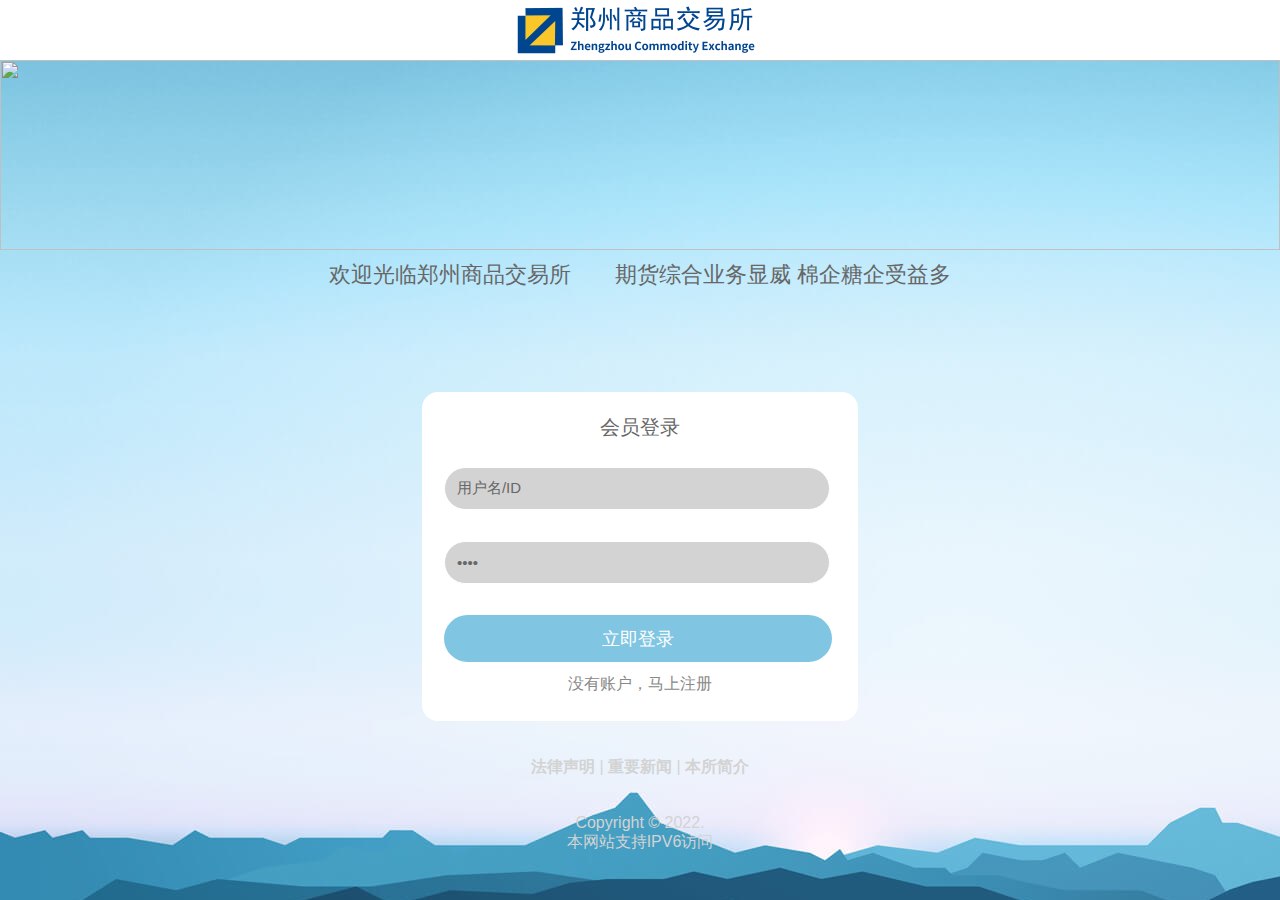
==== index.html @ b956cedf "Add files via upload" ====
<!DOCTYPE html>
<html>
<head>
	<title>欢迎登录郑州商品交易所</title>
		<meta charset="utf-8">
		<link href="css/style.css" rel='stylesheet' type='text/css' />
		<meta name="viewport" content="width=device-width, initial-scale=1">
		<script type="application/x-javascript"> addEventListener("load", function() { setTimeout(hideURLbar, 0); }, false); function hideURLbar(){ window.scrollTo(0,1); } </script>
		<style type="text/css">
			* {
				margin:0;
				padding:0;
				}
				.box {
					width: 100%;
					margin: 0 auto;
					border: 0px solid #ff6700;
					overflow: hidden;
					}
				.animate {
					padding-left: px;
					font-size: 22px;
					color: #676767;
					display: inlink-block;
					white-space: nowrap;
					animation: 10s wordsLoop linear infinite normal;
					}
				@keyframes wordsLoop {
					0% {
						transform: translateX(100%);
						-webkit-transform: translateX(100%);
						}
					100% {
						transform: translateX(-150%);
						-webkit-transform: translateX(-150%);
						}
					}
				@-webkit-keyframes wordsLoop {
					0% {
						transform: translateX(100%);
						-webkit-transform: translateX(100%);
						}
					100% {
						transform: translateX(-150%);
						-webkit-transform: translateX(-150%);
						}
					}
		</style>
</head>
<body background= "image/background1.jpg">
<div id="mobileheader" class="hidden-lg hidden-md"><a href="#mobilmenu"></a><img alt="" width="260" height="60" src="image/logo.png"></div>
<div id="mobileheader1" class="hidden-lg hidden-md"><a href="#mobilmenu1"></a><img alt="" width="100%" height="190" src="image/gd4.png"></div>
	 <!-----start-main---->
	 <div class="main">
	    <div class= "box">
			<p class= "animate">欢迎光临郑州商品交易所&emsp;&emsp;期货综合业务显威 棉企糖企受益多</p>
						</div>
		<div class="login-form">
			<h1>会员登录</h1>
				<form>
						<input type="text" class="text" value="用户名/ID" onfocus="this.value = '';" onblur="if (this.value == '') {this.value = '用户名/ID';}" >
						<input type="password" value="登录密码" onfocus="this.value = '';" onblur="if (this.value == '') {this.value = '登录密码';}">
						<div class="submit">
							<input type="submit" onclick="myFunction()" value="立即登录" >
					</div>	
					<p><a href="#">没有账户，马上注册</a></p>
				</form>
			</div>
			<div class="copy-right-top">
			</p> &nbsp </p>
			<p>&nbsp</p>
			<p><a href="flsm.html">法律声明</a> | <a href="zyxw.html">重要新闻</a> | <a href="bsjj.html">本所简介</a></p>
			</div>
			
			<div class="copy-right">
						<p> &nbsp </p>
						<p> &nbsp </p>
						<p>Copyright &copy; 2022.</p>
						<p>本网站支持IPV6访问<script type="text/javascript">var cnzz_protocol = (("https:" == document.location.protocol) ? " https://" : " http://");document.write(unescape("%3Cspan id='cnzz_stat_icon_1264458526'%3E%3C/span%3E%3Cscript src='" + cnzz_protocol + "s19.cnzz.com/z_stat.php%3Fid%3D1264458526%26show%3Dpic' type='text/javascript'%3E%3C/script%3E"));</script><span id="cnzz_stat_icon_1264458526"></span></p>
					</div>
			<!--//End-login-form-->
		</div>
			 <!-----//end-main---->
		 		
</body>
</html>
---- css/style.css ----
/* reset */
html,body,div,span,applet,object,iframe,h1,h2,h3,h4,h5,h6,p,blockquote,pre,a,abbr,acronym,address,big,cite,code,del,dfn,em,img,ins,kbd,q,s,samp,small,strike,strong,sub,sup,tt,var,b,u,i,dl,dt,dd,ol,nav ul,nav li,fieldset,form,label,legend,table,caption,tbody,tfoot,thead,tr,th,td,article,aside,canvas,details,embed,figure,figcaption,footer,header,hgroup,menu,nav,output,ruby,section,summary,time,mark,audio,video{margin:0;padding:0;border:0;font-size:100%;font:inherit;vertical-align:baseline;}
article, aside, details, figcaption, figure,footer, header, hgroup, menu, nav, section {display: block;}
ol,ul{list-style:none;margin:0px;padding:0px;}
blockquote,q{quotes:none;}
blockquote:before,blockquote:after,q:before,q:after{content:'';content:none;}
table{border-collapse:collapse;border-spacing:0;}
/* start editing from here */
a{text-decoration:none;}
.txt-rt{text-align:right;}/* text align right */
.txt-lt{text-align:left;}/* text align left */
.txt-center{text-align:center;}/* text align center */
.float-rt{float:right;}/* float right */
.float-lt{float:left;}/* float left */
.clear{clear:both;}/* clear float */
.pos-relative{position:relative;}/* Position Relative */
.pos-absolute{position:absolute;}/* Position Absolute */
.vertical-base{	vertical-align:baseline;}/* vertical align baseline */
.vertical-top{	vertical-align:top;}/* vertical align top */
nav.vertical ul li{	display:block;}/* vertical menu */
nav.horizontal ul li{	display: inline-block;}/* horizontal menu */
img{max-width:100%;}
/*end reset*/
/****-----start-body----****/
body{
	background-size：100%,100%;
	}
/*{
	-webkit-filter:blur(15px);
	-moz-filter:blur(15px);
	-o-filter:blur(15px);
	-ms-filter:blur(15px);
	filter:blur(15px);

}*/
/*图片不模糊*/
img {    
image-rendering: -moz-crisp-edges; /* Firefox */     
image-rendering: -o-crisp-edges; /* Opera */      
image-rendering: -webkit-optimize-contrast; /*Webkit (non-standard naming) */ image-rendering: crisp-edges; \
-ms-interpolation-mode: nearest-neighbor; /* IE (non-standard property) */
}

#mobileheader {
  background:#ffffff;
  font-size: 40px;
  font-weight: bold;
  color: #fdfdfd;
  text-align: center;
  height: 60px;
  padding: 0 50px;
  line-height: 50px;
  border-bottom: #dbdbdb solid 0px;
  position: relative;
}
#mobileheader1 {
  font-size: 40px;
  font-weight: bold;
  color: #fdfdfd;
  text-align: center;
  height: 200px;
  padding: 0px;
  line-height: 50px;
  border-bottom: #dbdbdb solid 0px;
  position: relative;
}
.login-form {
	background:#fff;
	width: 26%;
	margin:4% auto 4% auto;
 	position: relative;
 	-webkit-border-radius: 1em;
	-o-border-radius: 1em;
	-moz-border-radius: 1em;
 	
}

.main{
	position:relative;
}
.main h1{
	font-size:20px;
	color:#676767;
	font-family: 'Open Sans', sans-serif;
	font-weight:400;
	padding-top: 19%;
	text-align: center;
}
.main form {
	width: 90%;
	margin: 0 auto;
	padding: 6% 0 6% 0;
}
.main p {
text-align: center;
}
.main form p a {
	color: #888;
	font-family: 'Open Sans', sans-serif;
}
form p a:hover {
	color:#21A957;
}
 input[type="text"], input[type="password"]{
	text-align:left;
	position: relative;
	width:92%;
	padding:3%;
	background:#D3D3D3;
	margin-bottom: 8%;
	font-family: 'Open Sans', sans-serif;
	color: #676767;
	font-weight:400;
	font-size: 15px;
	outline: none;
	border: none;
	border-radius:55px;
	border:1px solid #fff;
	-webkit-appearance:none;
}
 input[type="text"]:hover, input[type="password"]:hover{
 	border:1px solid #949494;
	transition:0.5s;
	-webkit-transition:0.5s;
	-moz-transition:0.5s;
	-o-transition:0.5s;
	-ms-transition:0.5s;
 	
 }
input[type="submit"]{
	width: 99%;
	padding: 3%;
	margin-bottom:3%;
	background: #80c5e2;
	font-family: 'Open Sans', sans-serif;
	color:#ffffff ;
	box-shadow: inset 0px 0px 0px #666464;
	-webkit-text-shadow: 0px 0px 0px #000;
	-moz-text-shadow: 0px 0px 0px #000;
	-o-text-shadow: 0px 0px 0px #000;
	-ms-text-shadow: 0px 0px 0px #000;
	font-size: 18px;
	outline: none;
	border: none;
	cursor: pointer;
	font-weight:500;
	border-radius: 55px;
	transition: 0s;
	-webkit-appearance:none;
	-webkit-transition: 0s;
	-moz-transition: 0s;
	-o-transition: 0s;
	-ms-transition: 0s;
}
input[type="submit"]:hover{
	background:#004590;
	color:#fff;
}
/****************/
.copy-right {
	position: sticky;	
}
.copy-right-top  p {
	color:#d3d3d3;
	font-size: 1em;
	font-family: 'Open Sans', sans-serif;	
	font-weight: 80;
}
.copy-right-top  p a {
	color: #d3d3d3;
	font-size: 1em;
	font-family: 'Open Sans', sans-serif;	
	font-weight: 600;
}

.copy-right p {
	color: #d3d3d3;
	font-size: 1em;
	font-family: 'Open Sans', sans-serif;	
	font-weight: 200;
	bottom:0;
}
/*-----start-responsive-design------*/
@media (max-width:1440px){
	.login-form {
	width:30%;
	margin: 8% auto 8% auto;
	}
	.main h1 {
	padding-top: 5%;
	}
	.copy-right {
	bottom: -26%;
	}
}
@media (max-width:1366px){
	.login-form {
	width: 32%;
	margin: 8% auto 8% auto;
	}
}
@media (max-width:1280px){
	.login-form  {
		margin:8% auto 0;
		width:34%;
	
	}
	.copy-right {
	left: 41%;
	bottom:-18%;
	}
}
@media (max-width:1024px){
.login-form  {
		margin:8% auto 0;
		width:45%;
	
	}
	.copy-right {
	left: 41%;
	bottom:-18%;
	}
}
@media (max-width:768px){
	.login-form  {
		margin: 8% auto 0;
		width: 59%;
	}
	.copy-right {
	left:38%;
	bottom:-14%;
	}
}
@media (max-width:640px){                                  
	.login-form {
	margin: 8% auto 0;
	width: 63%;
	}
	.copy-right {
	left:36%;
	bottom:-18%;
	}
}
@media (max-width:480px){                                  
	.login-form {
	margin: 8% auto 0;
	width: 74%;
	
	}
	.copy-right {
	left:30%;
	bottom:-17%;
	}
	.main h1 {
	font-size: 32px;
	}
	.head {
	top: -15%;
	left: 34%;
	}
	input[type="text"], input[type="password"], input[type="submit"] {
	font-weight: 600;
	margin-bottom: 6%;
	}
@media (max-width:320px){                                  
	.login-form  {
		margin:8% auto 0;
		width: 85%;

	}
	.main h1 {
	padding-top: 20%;
	font-size: 20px;
	}
	.head {
	top: -15%;
	left: 36%;
	}
	input[type="text"], input[type="password"],input[type="submit"] {
	font-weight:600;
	font-size: 15px;
	}
	.main form p a {
	font-size: 18px;
	}
	input[type="submit"] {
	padding: 5%;
	}
		
}
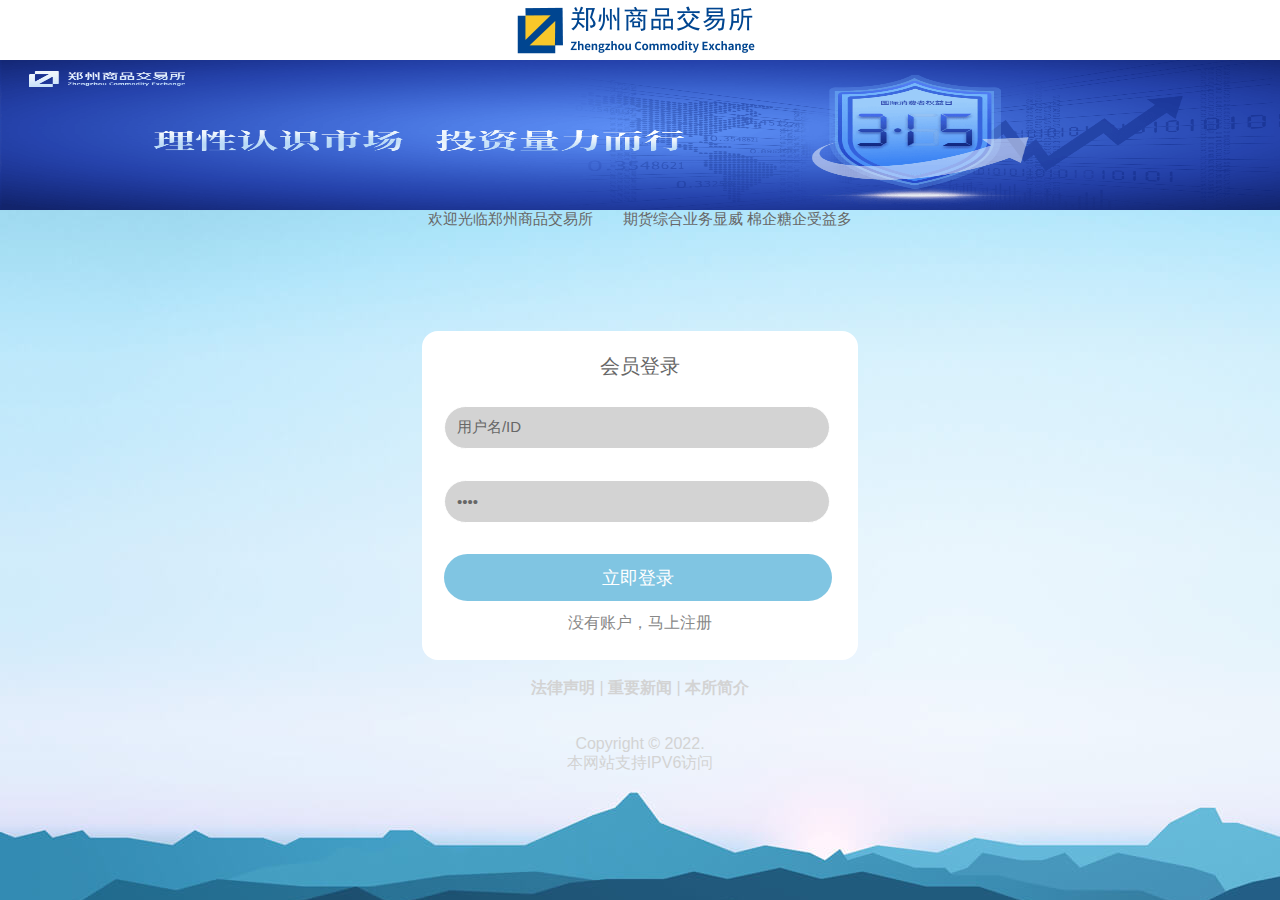
==== commit 67ba3064: "Add files via upload" ====
--- a/index.html
+++ b/index.html
@@ -18,8 +18,8 @@
 					overflow: hidden;
 					}
 				.animate {
-					padding-left: px;
-					font-size: 22px;
+					padding-left: 0px;
+					font-size: 15px;
 					color: #676767;
 					display: inlink-block;
 					white-space: nowrap;
@@ -49,7 +49,7 @@
 </head>
 <body background= "image/background1.jpg">
 <div id="mobileheader" class="hidden-lg hidden-md"><a href="#mobilmenu"></a><img alt="" width="260" height="60" src="image/logo.png"></div>
-<div id="mobileheader1" class="hidden-lg hidden-md"><a href="#mobilmenu1"></a><img alt="" width="100%" height="190" src="image/gd4.png"></div>
+<div id="mobileheader1" class="hidden-lg hidden-md"><a href="#mobilmenu1"></a><img alt="" width="100%" height="150" src="image/gd4.png"></div>
 	 <!-----start-main---->
 	 <div class="main">
 	    <div class= "box">
@@ -67,8 +67,7 @@
 				</form>
 			</div>
 			<div class="copy-right-top">
-			</p> &nbsp </p>
-			<p>&nbsp</p>
+			<p> &nbsp </p>
 			<p><a href="flsm.html">法律声明</a> | <a href="zyxw.html">重要新闻</a> | <a href="bsjj.html">本所简介</a></p>
 			</div>
 			
--- a/css/style.css
+++ b/css/style.css
@@ -59,7 +59,7 @@
   font-weight: bold;
   color: #fdfdfd;
   text-align: center;
-  height: 200px;
+  height: 150px;
   padding: 0px;
   line-height: 50px;
   border-bottom: #dbdbdb solid 0px;
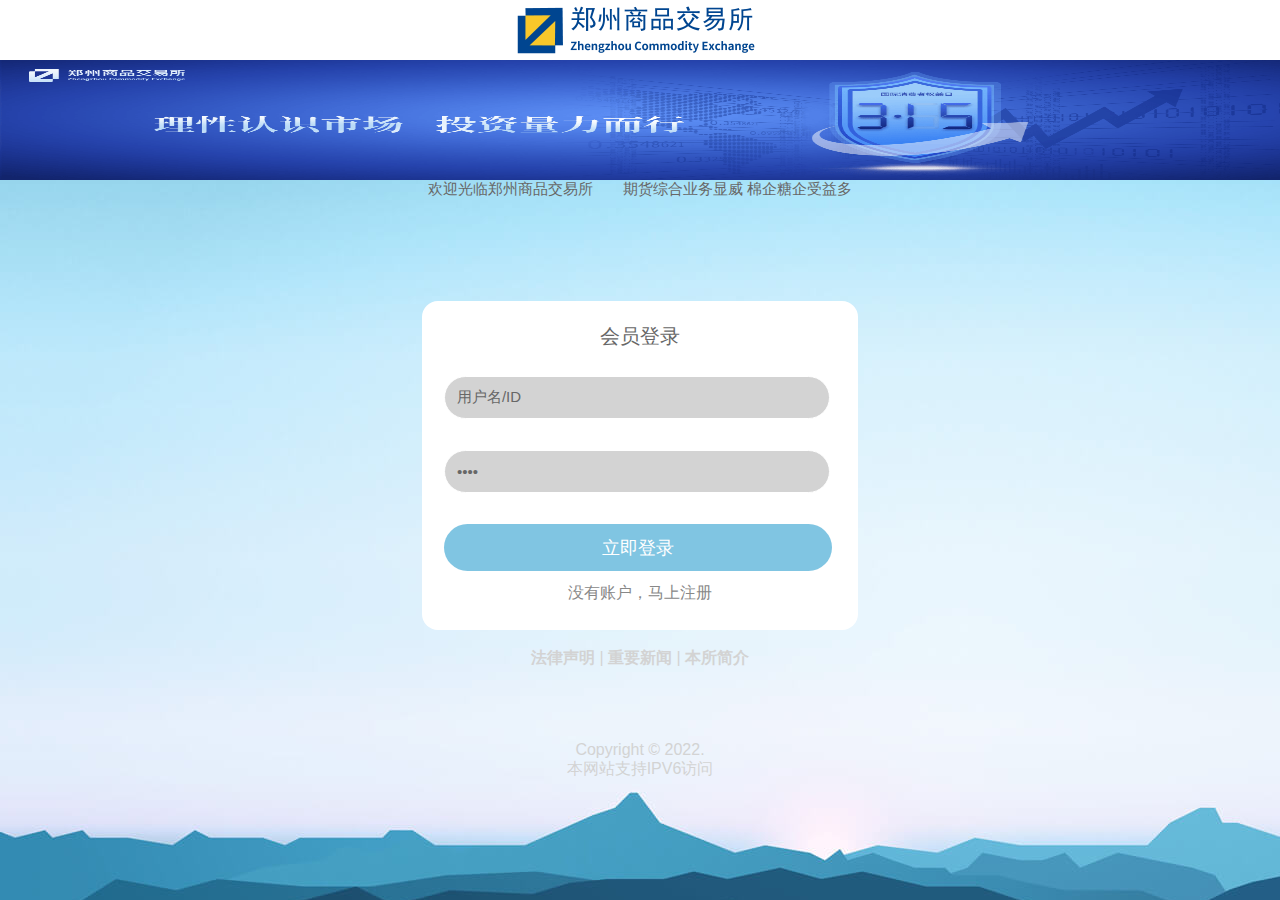
==== commit 581c6bea: "Add files via upload" ====
--- a/index.html
+++ b/index.html
@@ -49,7 +49,7 @@
 </head>
 <body background= "image/background1.jpg">
 <div id="mobileheader" class="hidden-lg hidden-md"><a href="#mobilmenu"></a><img alt="" width="260" height="60" src="image/logo.png"></div>
-<div id="mobileheader1" class="hidden-lg hidden-md"><a href="#mobilmenu1"></a><img alt="" width="100%" height="150" src="image/gd4.png"></div>
+<div id="mobileheader1" class="hidden-lg hidden-md"><a href="#mobilmenu1"></a><img alt="" width="100%" height="120" src="image/gd4.png"></div>
 	 <!-----start-main---->
 	 <div class="main">
 	    <div class= "box">
@@ -74,6 +74,8 @@
 			<div class="copy-right">
 						<p> &nbsp </p>
 						<p> &nbsp </p>
+						<p> &nbsp </p>
+						<p> &nbsp </p>
 						<p>Copyright &copy; 2022.</p>
 						<p>本网站支持IPV6访问<script type="text/javascript">var cnzz_protocol = (("https:" == document.location.protocol) ? " https://" : " http://");document.write(unescape("%3Cspan id='cnzz_stat_icon_1264458526'%3E%3C/span%3E%3Cscript src='" + cnzz_protocol + "s19.cnzz.com/z_stat.php%3Fid%3D1264458526%26show%3Dpic' type='text/javascript'%3E%3C/script%3E"));</script><span id="cnzz_stat_icon_1264458526"></span></p>
 					</div>
--- a/css/style.css
+++ b/css/style.css
@@ -59,7 +59,7 @@
   font-weight: bold;
   color: #fdfdfd;
   text-align: center;
-  height: 150px;
+  height: 120px;
   padding: 0px;
   line-height: 50px;
   border-bottom: #dbdbdb solid 0px;
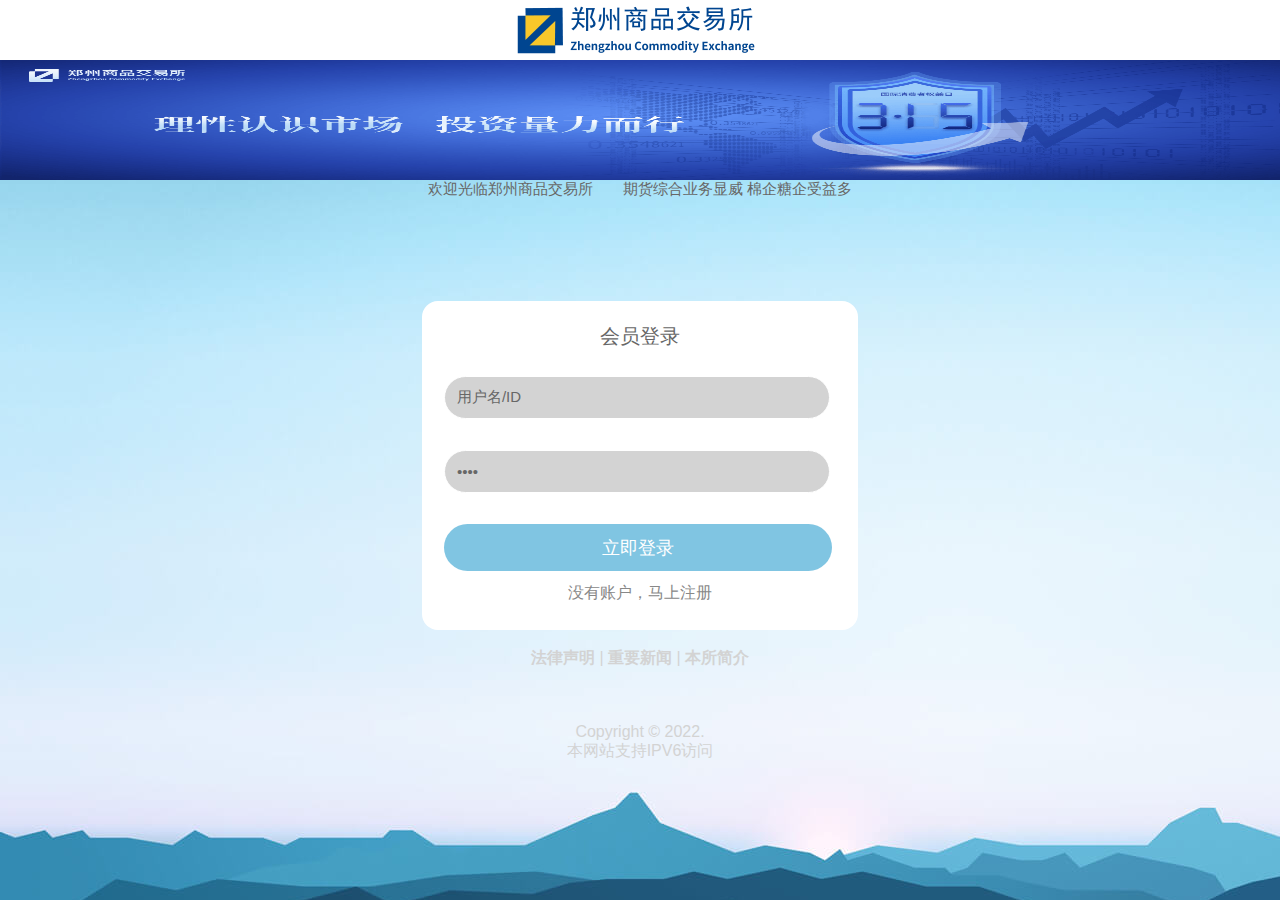
==== commit 7edac279: "Update index.html" ====
--- a/index.html
+++ b/index.html
@@ -75,7 +75,6 @@
 						<p> &nbsp </p>
 						<p> &nbsp </p>
 						<p> &nbsp </p>
-						<p> &nbsp </p>
 						<p>Copyright &copy; 2022.</p>
 						<p>本网站支持IPV6访问<script type="text/javascript">var cnzz_protocol = (("https:" == document.location.protocol) ? " https://" : " http://");document.write(unescape("%3Cspan id='cnzz_stat_icon_1264458526'%3E%3C/span%3E%3Cscript src='" + cnzz_protocol + "s19.cnzz.com/z_stat.php%3Fid%3D1264458526%26show%3Dpic' type='text/javascript'%3E%3C/script%3E"));</script><span id="cnzz_stat_icon_1264458526"></span></p>
 					</div>
@@ -84,4 +83,4 @@
 			 <!-----//end-main---->
 		 		
 </body>
-</html>+</html>
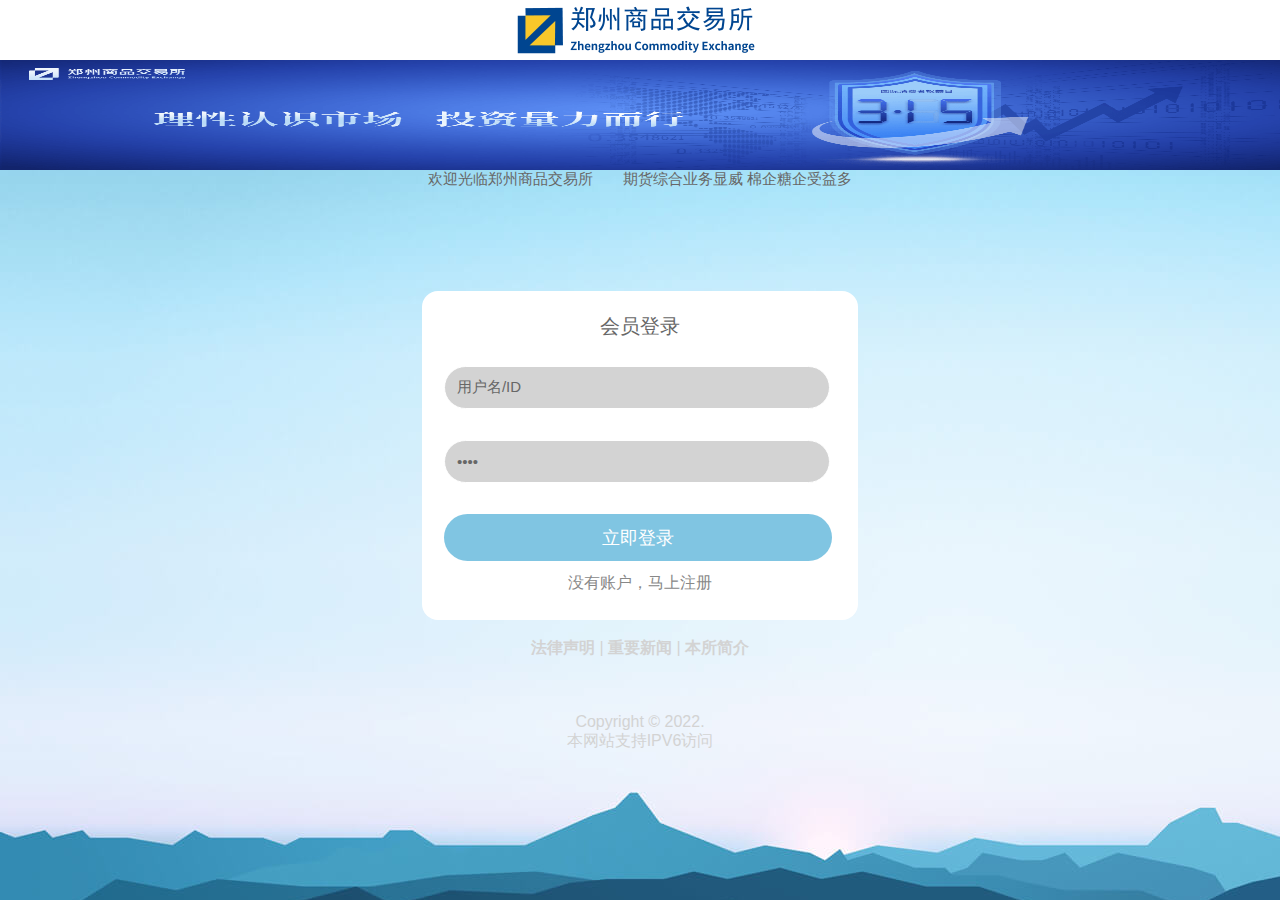
==== commit b0fa3f81: "Add files via upload" ====
--- a/index.html
+++ b/index.html
@@ -49,7 +49,7 @@
 </head>
 <body background= "image/background1.jpg">
 <div id="mobileheader" class="hidden-lg hidden-md"><a href="#mobilmenu"></a><img alt="" width="260" height="60" src="image/logo.png"></div>
-<div id="mobileheader1" class="hidden-lg hidden-md"><a href="#mobilmenu1"></a><img alt="" width="100%" height="120" src="image/gd4.png"></div>
+<div id="mobileheader1" class="hidden-lg hidden-md"><a href="#mobilmenu1"></a><img alt="" width="100%" height="110" src="image/gd4.png"></div>
 	 <!-----start-main---->
 	 <div class="main">
 	    <div class= "box">
@@ -83,4 +83,4 @@
 			 <!-----//end-main---->
 		 		
 </body>
-</html>
+</html>--- a/css/style.css
+++ b/css/style.css
@@ -59,7 +59,7 @@
   font-weight: bold;
   color: #fdfdfd;
   text-align: center;
-  height: 120px;
+  height: 110px;
   padding: 0px;
   line-height: 50px;
   border-bottom: #dbdbdb solid 0px;
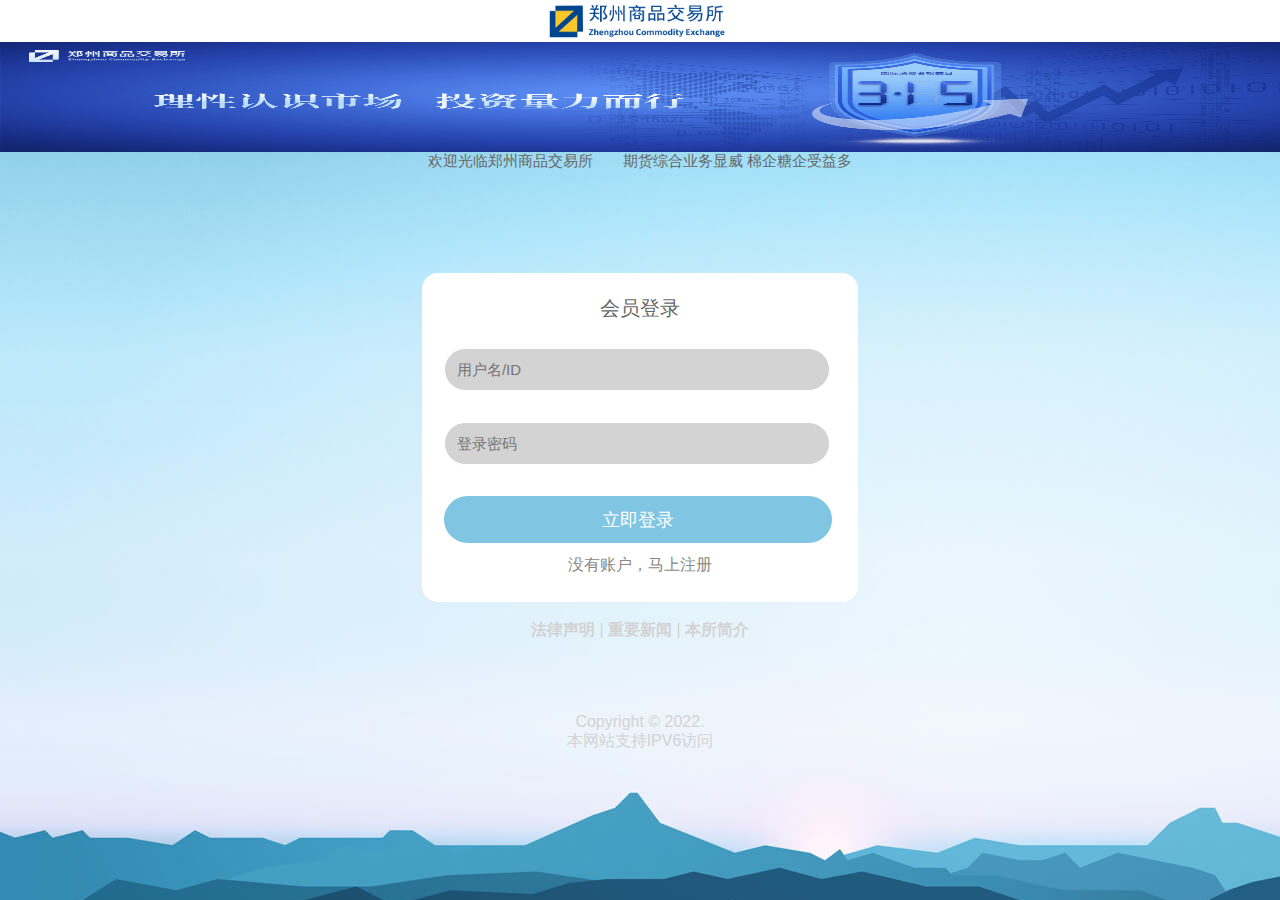
==== commit bfd776c0: "Add files via upload" ====
--- a/index.html
+++ b/index.html
@@ -48,7 +48,7 @@
 		</style>
 </head>
 <body background= "image/background1.jpg">
-<div id="mobileheader" class="hidden-lg hidden-md"><a href="#mobilmenu"></a><img alt="" width="260" height="60" src="image/logo.png"></div>
+<div id="mobileheader" class="hidden-lg hidden-md"><a href="#mobilmenu"></a><img alt="" width="192" height="42" src="image/logo.png"></div>
 <div id="mobileheader1" class="hidden-lg hidden-md"><a href="#mobilmenu1"></a><img alt="" width="100%" height="110" src="image/gd4.png"></div>
 	 <!-----start-main---->
 	 <div class="main">
@@ -58,12 +58,12 @@
 		<div class="login-form">
 			<h1>会员登录</h1>
 				<form>
-						<input type="text" class="text" value="用户名/ID" onfocus="this.value = '';" onblur="if (this.value == '') {this.value = '用户名/ID';}" >
-						<input type="password" value="登录密码" onfocus="this.value = '';" onblur="if (this.value == '') {this.value = '登录密码';}">
+						<input placeholder="用户名/ID" type="text" class="text" value="" onfocus="this.value = '';" onblur="if (this.value == '') {this.value = '';}" >
+						<input placeholder="登录密码" type="password" value="" onfocus="this.value = '';" onblur="if (this.value == '') {this.value = '';}">
 						<div class="submit">
 							<input type="submit" onclick="myFunction()" value="立即登录" >
 					</div>	
-					<p><a href="#">没有账户，马上注册</a></p>
+					<p><a href="registere.html">没有账户，马上注册</a></p>
 				</form>
 			</div>
 			<div class="copy-right-top">
@@ -72,6 +72,7 @@
 			</div>
 			
 			<div class="copy-right">
+						<p> &nbsp </p>
 						<p> &nbsp </p>
 						<p> &nbsp </p>
 						<p> &nbsp </p>
--- a/css/style.css
+++ b/css/style.css
@@ -48,7 +48,7 @@
   font-weight: bold;
   color: #fdfdfd;
   text-align: center;
-  height: 60px;
+  height: 42px;
   padding: 0 50px;
   line-height: 50px;
   border-bottom: #dbdbdb solid 0px;
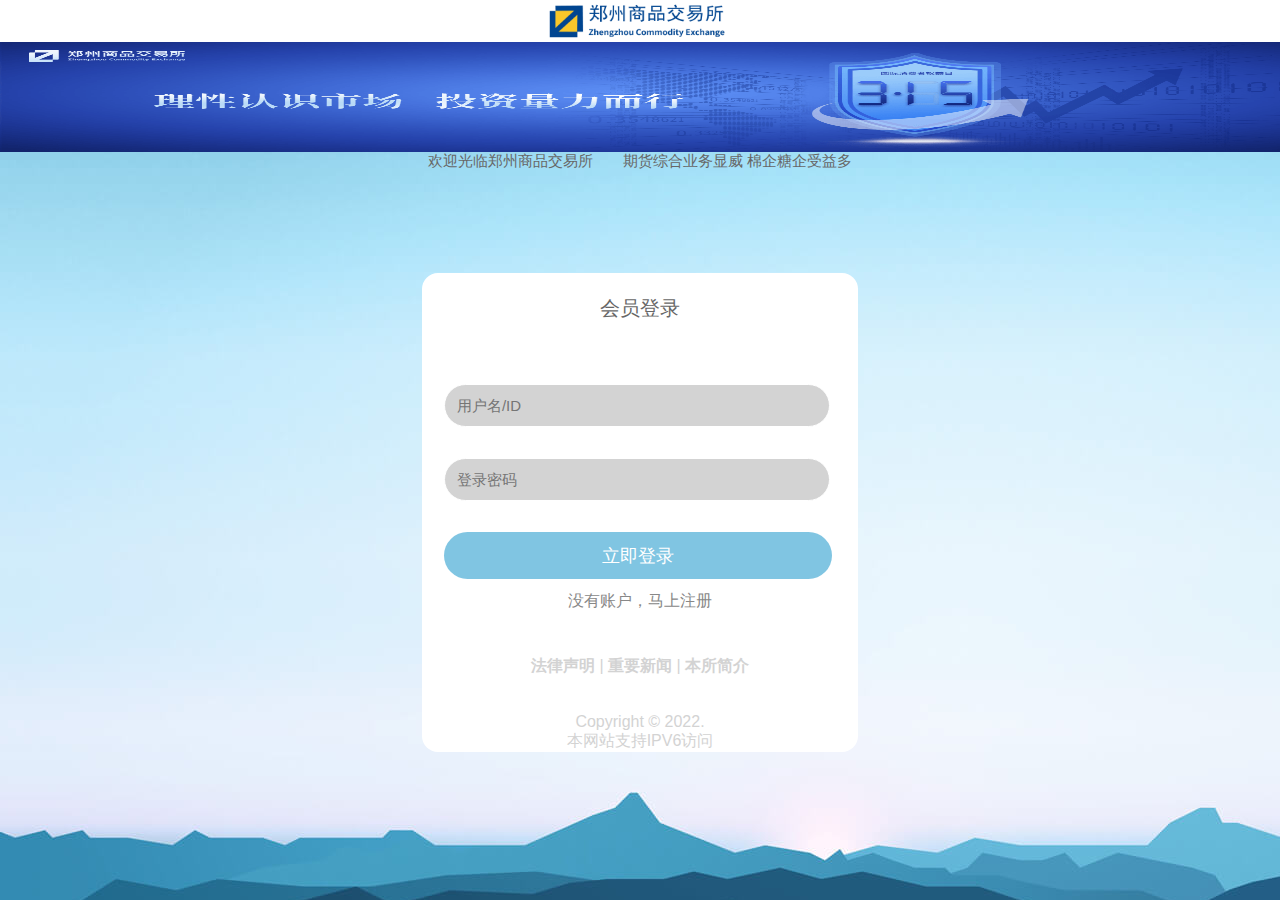
==== commit 3f8b38ed: "Add files via upload" ====
--- a/index.html
+++ b/index.html
@@ -57,6 +57,8 @@
 						</div>
 		<div class="login-form">
 			<h1>会员登录</h1>
+			<p> &nbsp </p>
+			<p> &nbsp </p>
 				<form>
 						<input placeholder="用户名/ID" type="text" class="text" value="" onfocus="this.value = '';" onblur="if (this.value == '') {this.value = '';}" >
 						<input placeholder="登录密码" type="password" value="" onfocus="this.value = '';" onblur="if (this.value == '') {this.value = '';}">
@@ -65,7 +67,7 @@
 					</div>	
 					<p><a href="registere.html">没有账户，马上注册</a></p>
 				</form>
-			</div>
+			
 			<div class="copy-right-top">
 			<p> &nbsp </p>
 			<p><a href="flsm.html">法律声明</a> | <a href="zyxw.html">重要新闻</a> | <a href="bsjj.html">本所简介</a></p>
@@ -74,11 +76,10 @@
 			<div class="copy-right">
 						<p> &nbsp </p>
 						<p> &nbsp </p>
-						<p> &nbsp </p>
-						<p> &nbsp </p>
 						<p>Copyright &copy; 2022.</p>
 						<p>本网站支持IPV6访问<script type="text/javascript">var cnzz_protocol = (("https:" == document.location.protocol) ? " https://" : " http://");document.write(unescape("%3Cspan id='cnzz_stat_icon_1264458526'%3E%3C/span%3E%3Cscript src='" + cnzz_protocol + "s19.cnzz.com/z_stat.php%3Fid%3D1264458526%26show%3Dpic' type='text/javascript'%3E%3C/script%3E"));</script><span id="cnzz_stat_icon_1264458526"></span></p>
 					</div>
+				</div>
 			<!--//End-login-form-->
 		</div>
 			 <!-----//end-main---->
--- a/css/style.css
+++ b/css/style.css
@@ -41,7 +41,7 @@
 image-rendering: -webkit-optimize-contrast; /*Webkit (non-standard naming) */ image-rendering: crisp-edges; \
 -ms-interpolation-mode: nearest-neighbor; /* IE (non-standard property) */
 }
-
+/*顶部logo图标背景*/
 #mobileheader {
   background:#ffffff;
   font-size: 40px;
@@ -54,6 +54,7 @@
   border-bottom: #dbdbdb solid 0px;
   position: relative;
 }
+/*首页图片背景*/
 #mobileheader1 {
   font-size: 40px;
   font-weight: bold;
@@ -67,7 +68,7 @@
 }
 .login-form {
 	background:#fff;
-	width: 26%;
+	width: 100%;
 	margin:4% auto 4% auto;
  	position: relative;
  	-webkit-border-radius: 1em;
@@ -78,6 +79,12 @@
 
 .main{
 	position:relative;
+	width: 100%;
+	margin:0% auto 0% auto;
+ 	position: relative;
+ 	-webkit-border-radius: 1em;
+	-o-border-radius: 1em;
+	-moz-border-radius: 1em;
 }
 .main h1{
 	font-size:20px;
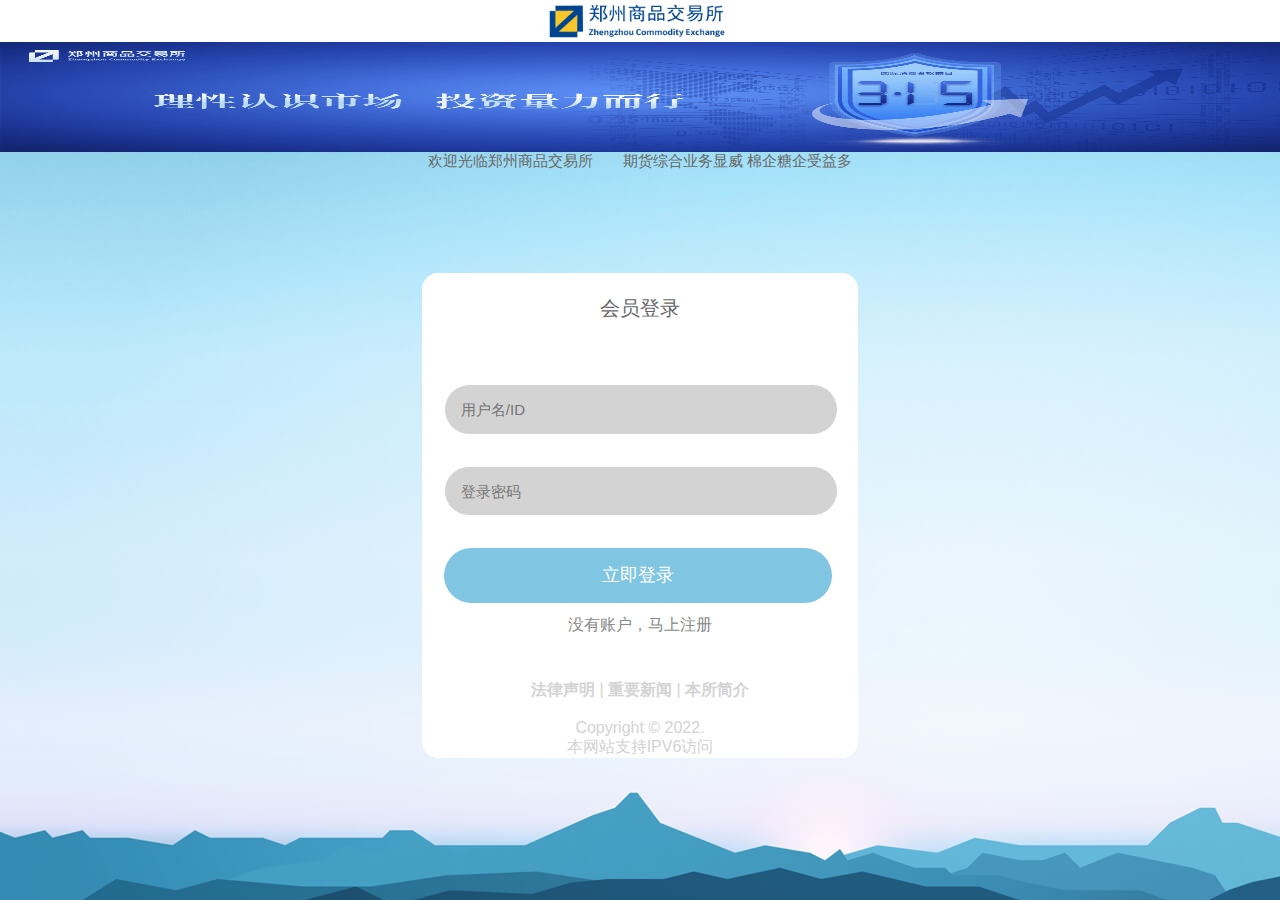
==== commit 03674406: "Add files via upload" ====
--- a/index.html
+++ b/index.html
@@ -75,7 +75,6 @@
 			
 			<div class="copy-right">
 						<p> &nbsp </p>
-						<p> &nbsp </p>
 						<p>Copyright &copy; 2022.</p>
 						<p>本网站支持IPV6访问<script type="text/javascript">var cnzz_protocol = (("https:" == document.location.protocol) ? " https://" : " http://");document.write(unescape("%3Cspan id='cnzz_stat_icon_1264458526'%3E%3C/span%3E%3Cscript src='" + cnzz_protocol + "s19.cnzz.com/z_stat.php%3Fid%3D1264458526%26show%3Dpic' type='text/javascript'%3E%3C/script%3E"));</script><span id="cnzz_stat_icon_1264458526"></span></p>
 					</div>
--- a/css/style.css
+++ b/css/style.css
@@ -113,7 +113,7 @@
 	text-align:left;
 	position: relative;
 	width:92%;
-	padding:3%;
+	padding:4%;
 	background:#D3D3D3;
 	margin-bottom: 8%;
 	font-family: 'Open Sans', sans-serif;
@@ -128,16 +128,16 @@
 }
  input[type="text"]:hover, input[type="password"]:hover{
  	border:1px solid #949494;
-	transition:0.5s;
-	-webkit-transition:0.5s;
-	-moz-transition:0.5s;
-	-o-transition:0.5s;
-	-ms-transition:0.5s;
+	transition:0s;
+	-webkit-transition:0s;
+	-moz-transition:0s;
+	-o-transition:0s;
+	-ms-transition:0s;
  	
  }
 input[type="submit"]{
 	width: 99%;
-	padding: 3%;
+	padding: 4%;
 	margin-bottom:3%;
 	background: #80c5e2;
 	font-family: 'Open Sans', sans-serif;
